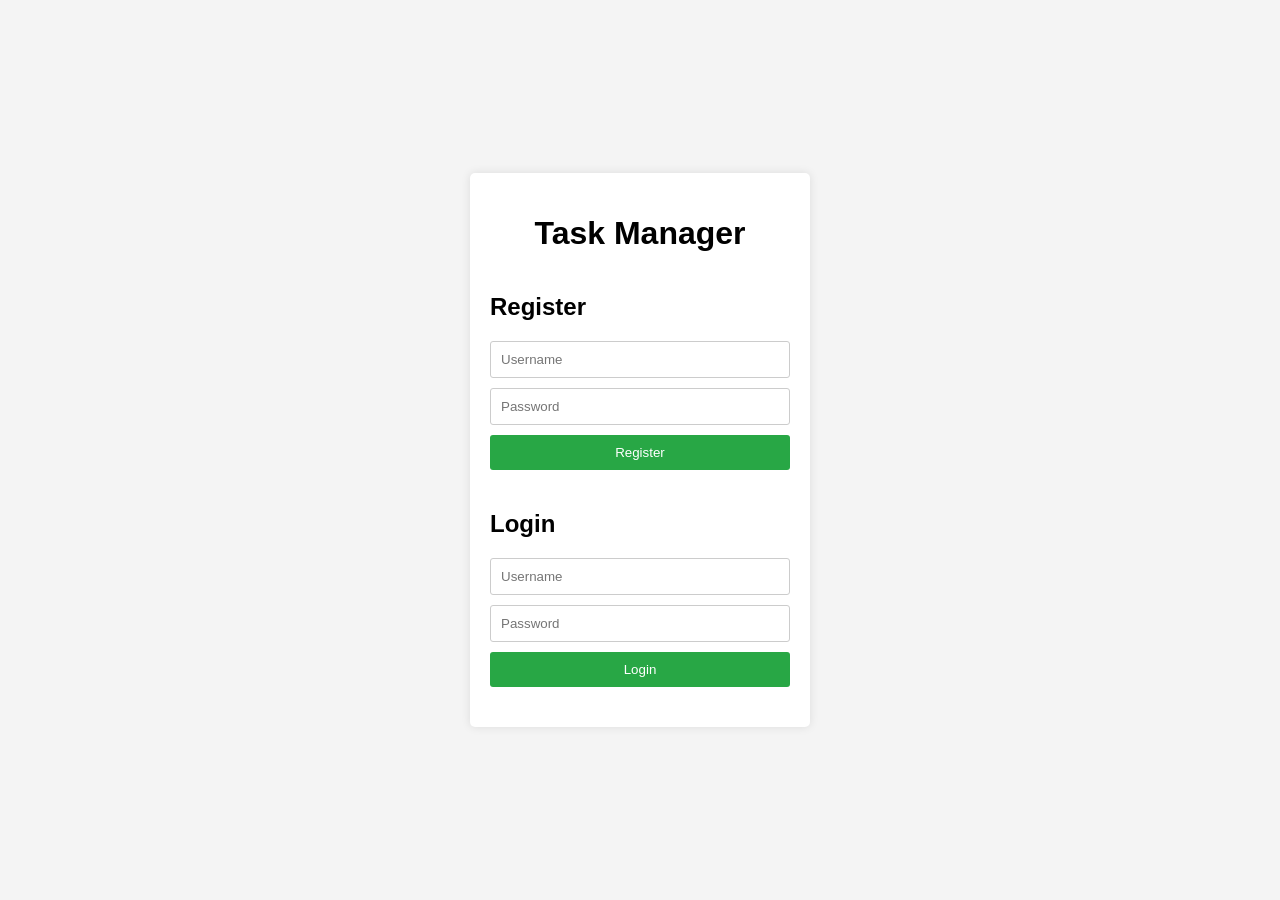
==== index.html @ 502f009e "Subiendo todos los archivos del proyecto" ====
<!DOCTYPE html>
<html lang="en">
<head>
    <meta charset="UTF-8">
    <meta name="viewport" content="width=device-width, initial-scale=1.0">
    <title>Task Manager</title>
    <link rel="stylesheet" href="./styles/login.css">
</head>
<body>
    <div class="container">
        <h1>Task Manager</h1>
        <div id="auth-container">
            <form id="register-form">
                <h2>Register</h2>
                <input type="text" id="register-username" placeholder="Username" required>
                <input type="password" id="register-password" placeholder="Password" required>
                <button type="submit">Register</button>
            </form>
            <form id="login-form">
                <h2>Login</h2>
                <input type="text" id="login-username" placeholder="Username" required>
                <input type="password" id="login-password" placeholder="Password" required>
                <button type="submit">Login</button>
            </form>
        </div>
        <div id="task-container" style="display: none;">
            <form id="task-form">
                <input type="text" id="task-input" placeholder="Add a new task" required>
                <button type="submit">Add Task</button>
            </form>
            <ul id="task-list"></ul>
            <button id="logout-button">Logout</button>
        </div>
    </div>
    <script src="./scripts/login.js"></script>
</body>
</html>
---- styles/login.css ----
body {
    font-family: Arial, sans-serif;
    background-color: #f4f4f4;
    display: flex;
    justify-content: center;
    align-items: center;
    height: 100vh;
    margin: 0;
}

.container {
    background: #fff;
    padding: 20px;
    border-radius: 5px;
    box-shadow: 0 0 10px rgba(0, 0, 0, 0.1);
    width: 300px;
}

h1 {
    text-align: center;
}

form {
    display: flex;
    flex-direction: column;
    margin-bottom: 20px;
}

input[type="text"], input[type="password"] {
    padding: 10px;
    margin-bottom: 10px;
    border: 1px solid #ccc;
    border-radius: 3px;
}

button {
    padding: 10px;
    border: none;
    background: #28a745;
    color: #fff;
    border-radius: 3px;
    cursor: pointer;
}

button:hover {
    background: #218838;
}

ul {
    list-style: none;
    padding: 0;
}

li {
    background: #f4f4f4;
    padding: 10px;
    border: 1px solid #ccc;
    border-radius: 3px;
    margin-top: 10px;
    display: flex;
    justify-content: space-between;
    align-items: center;
}
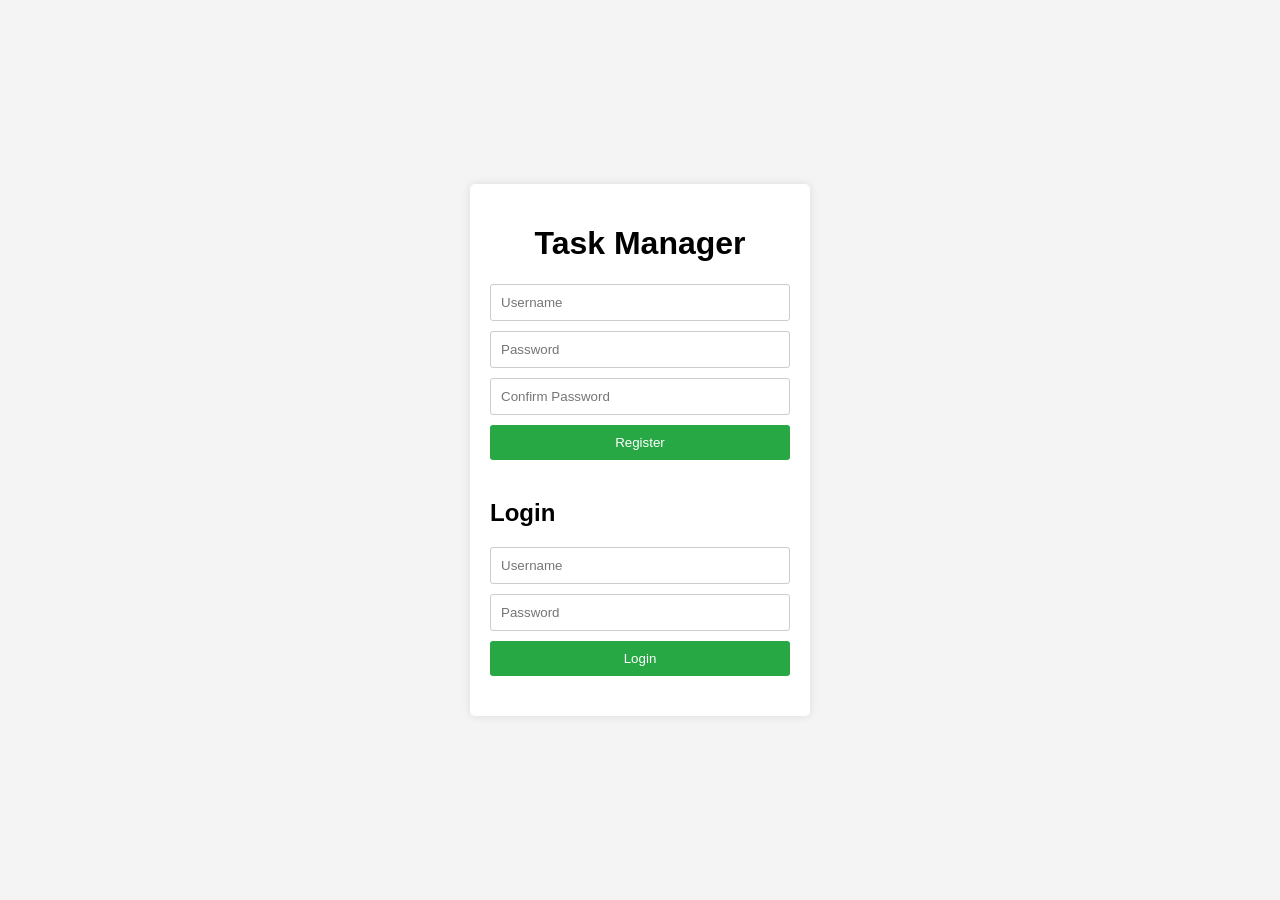
==== commit 62d128d7: "Agregar Confirmación de Contraseña" ====
--- a/index.html
+++ b/index.html
@@ -11,11 +11,11 @@
         <h1>Task Manager</h1>
         <div id="auth-container">
             <form id="register-form">
-                <h2>Register</h2>
                 <input type="text" id="register-username" placeholder="Username" required>
                 <input type="password" id="register-password" placeholder="Password" required>
+                <input type="password" id="confirm-password" placeholder="Confirm Password" required>
                 <button type="submit">Register</button>
-            </form>
+            </form>            
             <form id="login-form">
                 <h2>Login</h2>
                 <input type="text" id="login-username" placeholder="Username" required>
--- a/styles/login.css
+++ b/styles/login.css
@@ -62,3 +62,14 @@
     align-items: center;
 }
 
+/* Estilo para el campo de confirmación de contraseña */
+input[type="password"]#confirm-password {
+    margin-bottom: 10px;
+}
+
+/* Estilo para el mensaje de error si las contraseñas no coinciden */
+.error-message {
+    color: red;
+    font-size: 14px;
+    margin-top: 5px;
+}
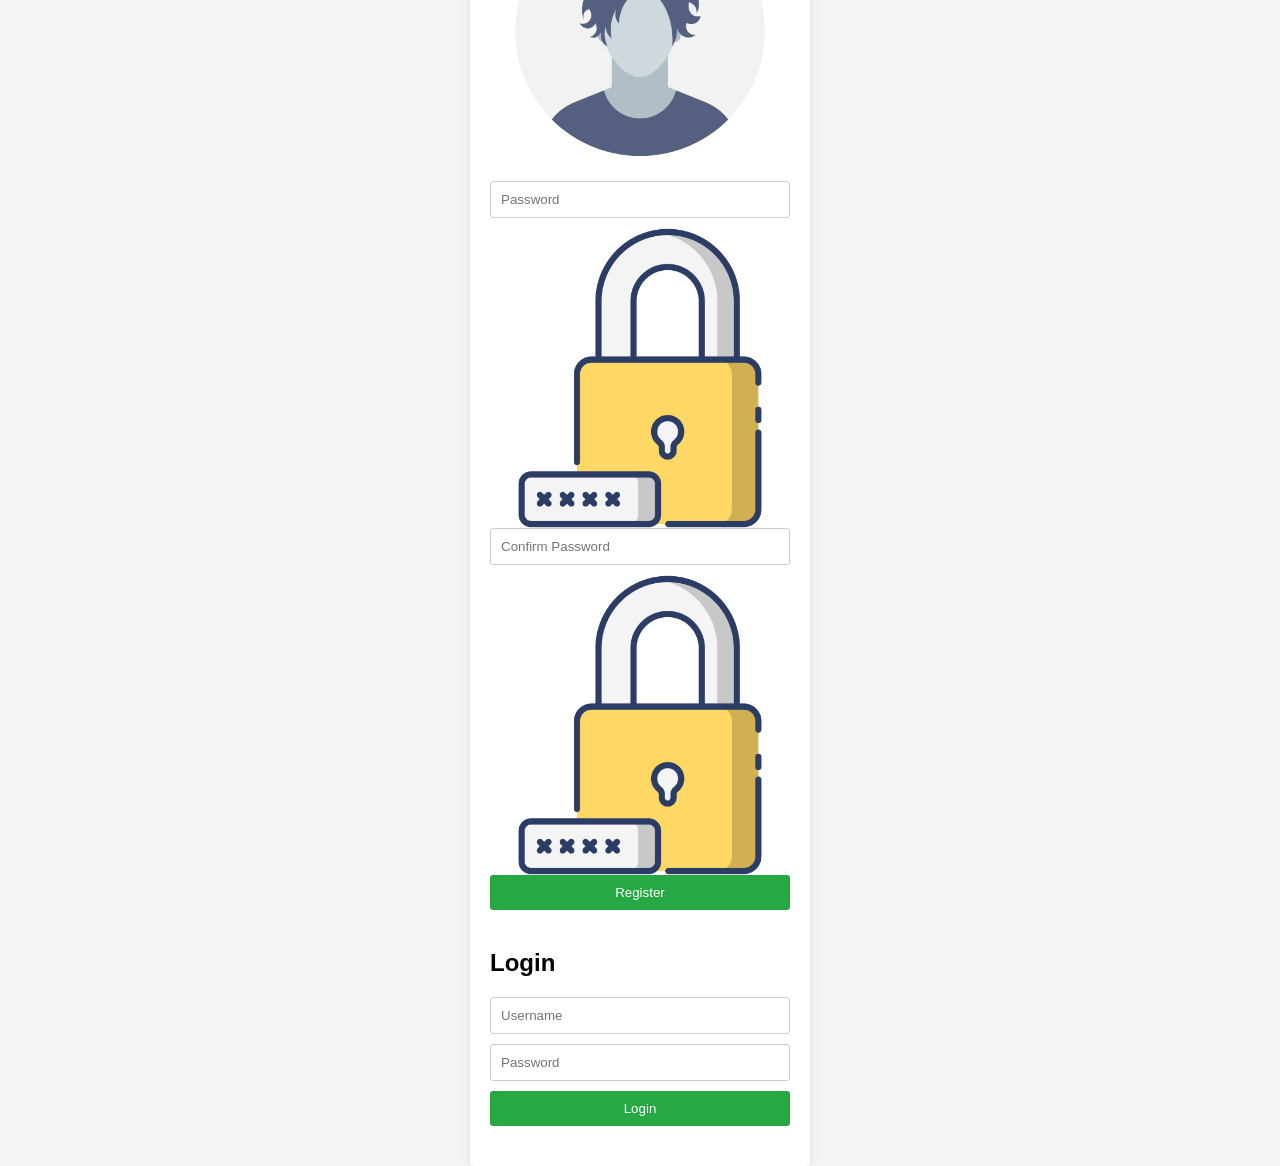
==== commit 1a73d27a: "Agregar Imagenes en el login" ====
--- a/index.html
+++ b/index.html
@@ -12,8 +12,11 @@
         <div id="auth-container">
             <form id="register-form">
                 <input type="text" id="register-username" placeholder="Username" required>
+                <img src="img/hombre-avatar.png" class="img_user">
                 <input type="password" id="register-password" placeholder="Password" required>
+                <img src="img/seguro.png" class="img_pass1">
                 <input type="password" id="confirm-password" placeholder="Confirm Password" required>
+                <img src="img/seguro.png" class="img_pass2">
                 <button type="submit">Register</button>
             </form>            
             <form id="login-form">
--- a/styles/login.css
+++ b/styles/login.css
@@ -62,6 +62,21 @@
     align-items: center;
 }
 
+li button {
+    border: none;
+    color: #fff;
+    padding: 5px 10px;
+    border-radius: 3px;
+    cursor: pointer;
+}
+.delete-btn{
+    background: #dc3545;
+}
+
+.delete-btn:hover {
+    background: #c82333;
+}
+
 /* Estilo para el campo de confirmación de contraseña */
 input[type="password"]#confirm-password {
     margin-bottom: 10px;
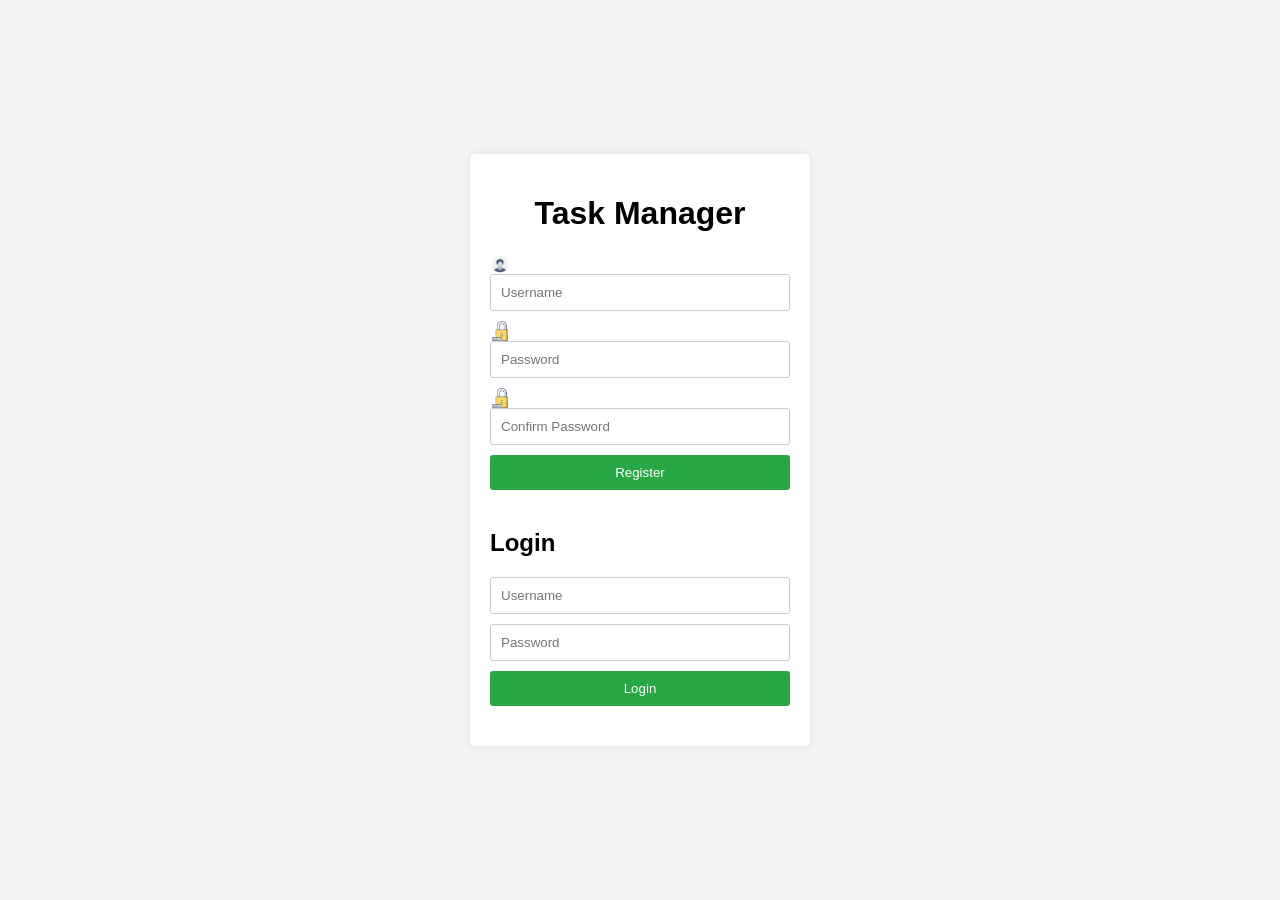
==== commit a91d4174: "Agregar Imagenes en el login" ====
--- a/index.html
+++ b/index.html
@@ -11,12 +11,12 @@
         <h1>Task Manager</h1>
         <div id="auth-container">
             <form id="register-form">
+                <img src="img/hombre-avatar.png" width="20" class="img_user">
                 <input type="text" id="register-username" placeholder="Username" required>
-                <img src="img/hombre-avatar.png" class="img_user">
+                <img src="img/seguro.png" width="20" class="img_pass1">
                 <input type="password" id="register-password" placeholder="Password" required>
-                <img src="img/seguro.png" class="img_pass1">
+                <img src="img/seguro.png" width="20" class="img_pass2">
                 <input type="password" id="confirm-password" placeholder="Confirm Password" required>
-                <img src="img/seguro.png" class="img_pass2">
                 <button type="submit">Register</button>
             </form>            
             <form id="login-form">
